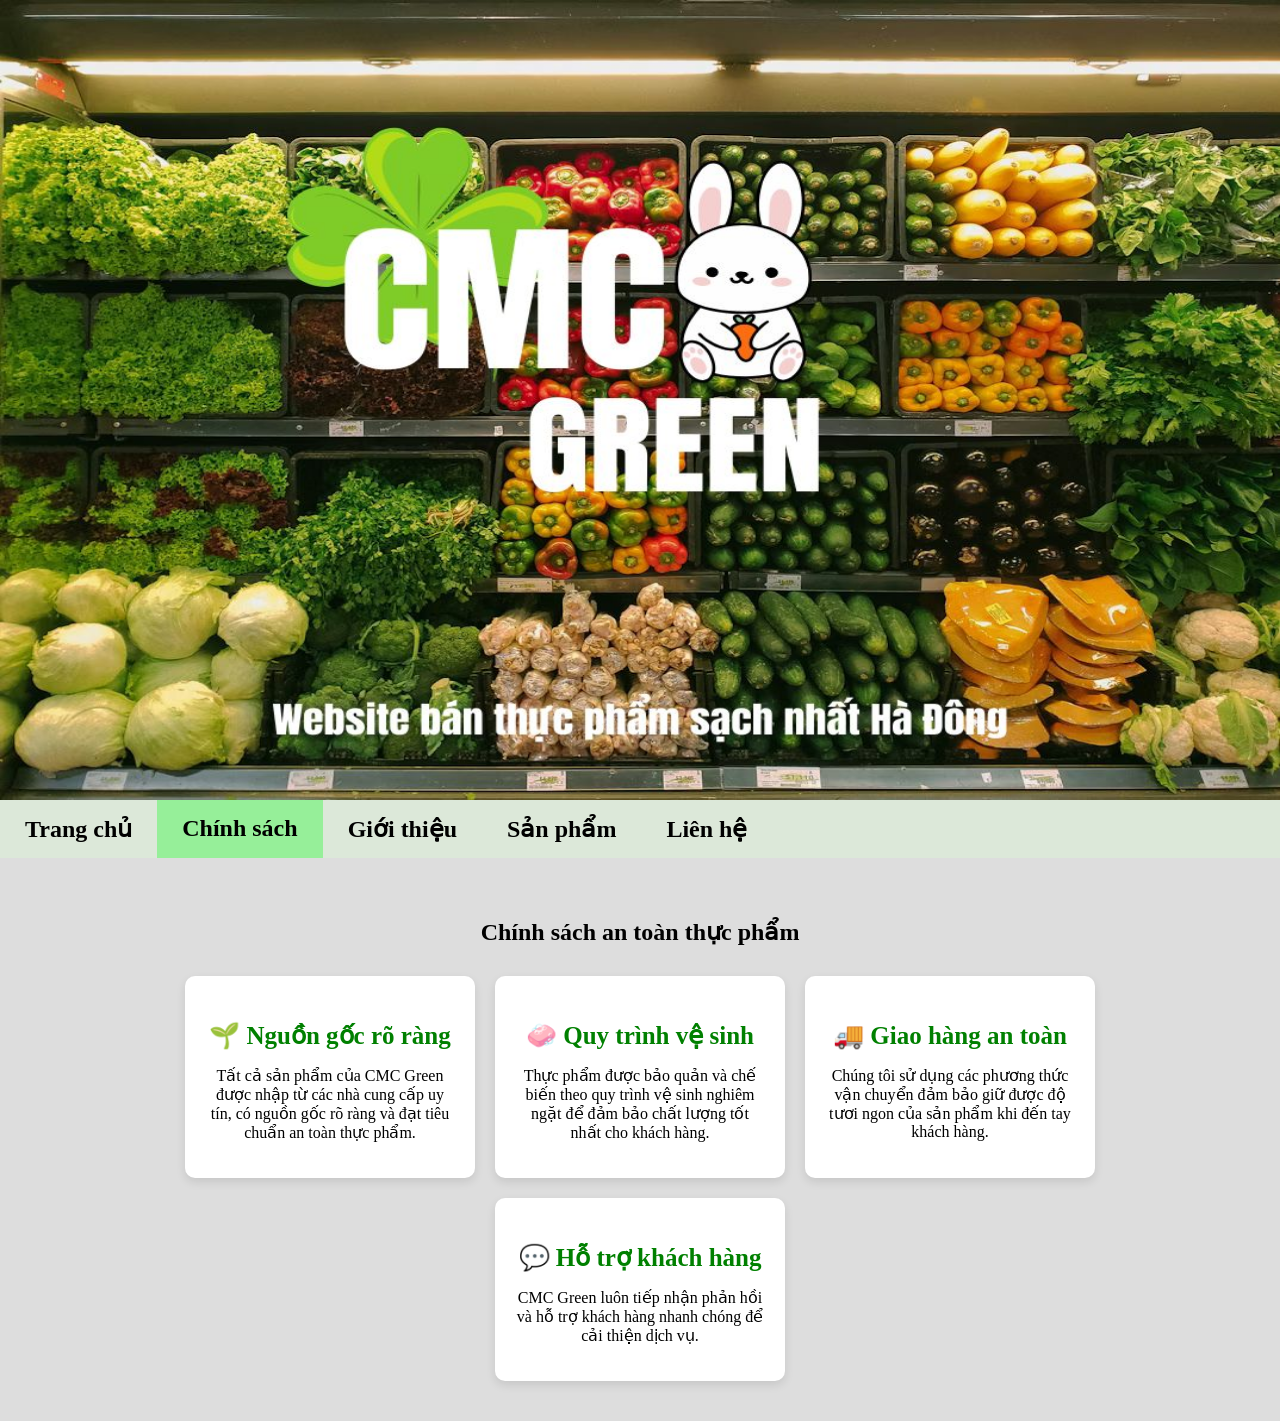
==== Chinhsach/chinhsach.html @ d5b913d3 "vinh p1 chinhsach" ====
<!doctype html>
<html lang="vi">
  <head>
    <meta charset="UTF-8" />
    <meta name="viewport" content="width=device-width, initial-scale=1.0" />
    <title>CMC GREEN</title>

    <link rel="stylesheet" href="../ALL CSS/chinhsach.css" />
    <link rel="stylesheet" href="../ALL CSS/home.css">
  </head>

  <body>

    <img src="../IMG/imgHome/CMC GREEN (1).jpg" class="banner" />

    <nav class="navbar">
      <ul>
        <li>
          <a href="../index.html"><b>Trang chủ</b></a>
        </li>

        <li class="active">
          <a href="./chinhsach.html"><b>Chính sách</b></a>
        </li>

        <li>
          <a href="../Gioithieu/gt.html"><b>Giới thiệu</b></a>
        </li>

        <li>
          <a href="../Sanpham/sanpham.html"><b>Sản phẩm</b></a>
        </li>

        <li>
          <a href="../LienHe/lienhe.html"><b>Liên hệ</b></a>
        </li>
      </ul>
    </nav>

    <section class="policy">

<h1>Chính sách an toàn thực phẩm</h1>

<div class="policy-container">

<div class="policy-box">
<h3>🌱 Nguồn gốc rõ ràng</h3>
<p>
Tất cả sản phẩm của CMC Green được nhập từ các nhà cung cấp uy tín,
có nguồn gốc rõ ràng và đạt tiêu chuẩn an toàn thực phẩm.
</p>
</div>

<div class="policy-box">
<h3>🧼 Quy trình vệ sinh</h3>
<p>
Thực phẩm được bảo quản và chế biến theo quy trình vệ sinh nghiêm ngặt
để đảm bảo chất lượng tốt nhất cho khách hàng.
</p>
</div>

<div class="policy-box">
<h3>🚚 Giao hàng an toàn</h3>
<p>
Chúng tôi sử dụng các phương thức vận chuyển đảm bảo giữ được
độ tươi ngon của sản phẩm khi đến tay khách hàng.
</p>
</div>

<div class="policy-box">
<h3>💬 Hỗ trợ khách hàng</h3>
<p>
CMC Green luôn tiếp nhận phản hồi và hỗ trợ khách hàng nhanh chóng
để cải thiện dịch vụ.
</p>
</div>

</div>

</section>
---- ALL CSS/chinhsach.css ----
.policy{
padding:40px;
text-align:center;
}

.policy-container{
display:flex;
flex-wrap:wrap;
justify-content:center;
gap:20px;
margin-top:30px;
}

.policy-box{
background:white;
padding:20px;
width:250px;
border-radius:10px;
box-shadow:0 4px 10px rgba(0,0,0,0.1);
transition:0.3s;
}

.policy-box:hover{
transform:translateY(-5px);
}

.policy-box h3{
color:green;
margin-bottom:10px;
}
---- ALL CSS/home.css ----
body {
  margin: 0;
  background: #ddd;
}

.banner {
  width: 100%;
  height: 800px;
  display: block;
}

.navbar {
  background: #dce8d9;
  width: 100%;
}

.navbar ul {
  list-style: none;
  margin: 0;
  padding: 0;
  display: flex;
}

.navbar li {
  padding: 15px 25px;
  transition: 0.3s;
}

.navbar a {
  text-decoration: none;
  color: black;
  display: block;
}

.navbar li:hover {
  background: #96ef99;
  transform: scale(1.1);
}

.active {
  background: #96ef99;
}

.tieudesp {
  background: #93de80;
  padding: 15px;
  font-size: 24px;
  color: black;
  font-weight: bold;
  margin-top: 20px;
}

.sp-container {
  display: grid;
  grid-template-columns: repeat(4, 1fr);
  gap: 30px;
  padding: 20px;
}

.sanpham {
  text-align: center;
}

.sanpham img {
  width: 100%;
  height: 200px;
  object-fit: cover;
  border: 1px solid black;
}

@media (max-width: 800px) {
  .sp-container {
    grid-template-columns: repeat(2, 1fr);
  }
}

@media (max-width: 500px) {
  .sp-container {
    grid-template-columns: 1fr;
  }
}

b {
  font-size: 24px;
}

.price {
  font-size: 25px;
  color: red;
}
h3 {
  font-size: 25px;
}
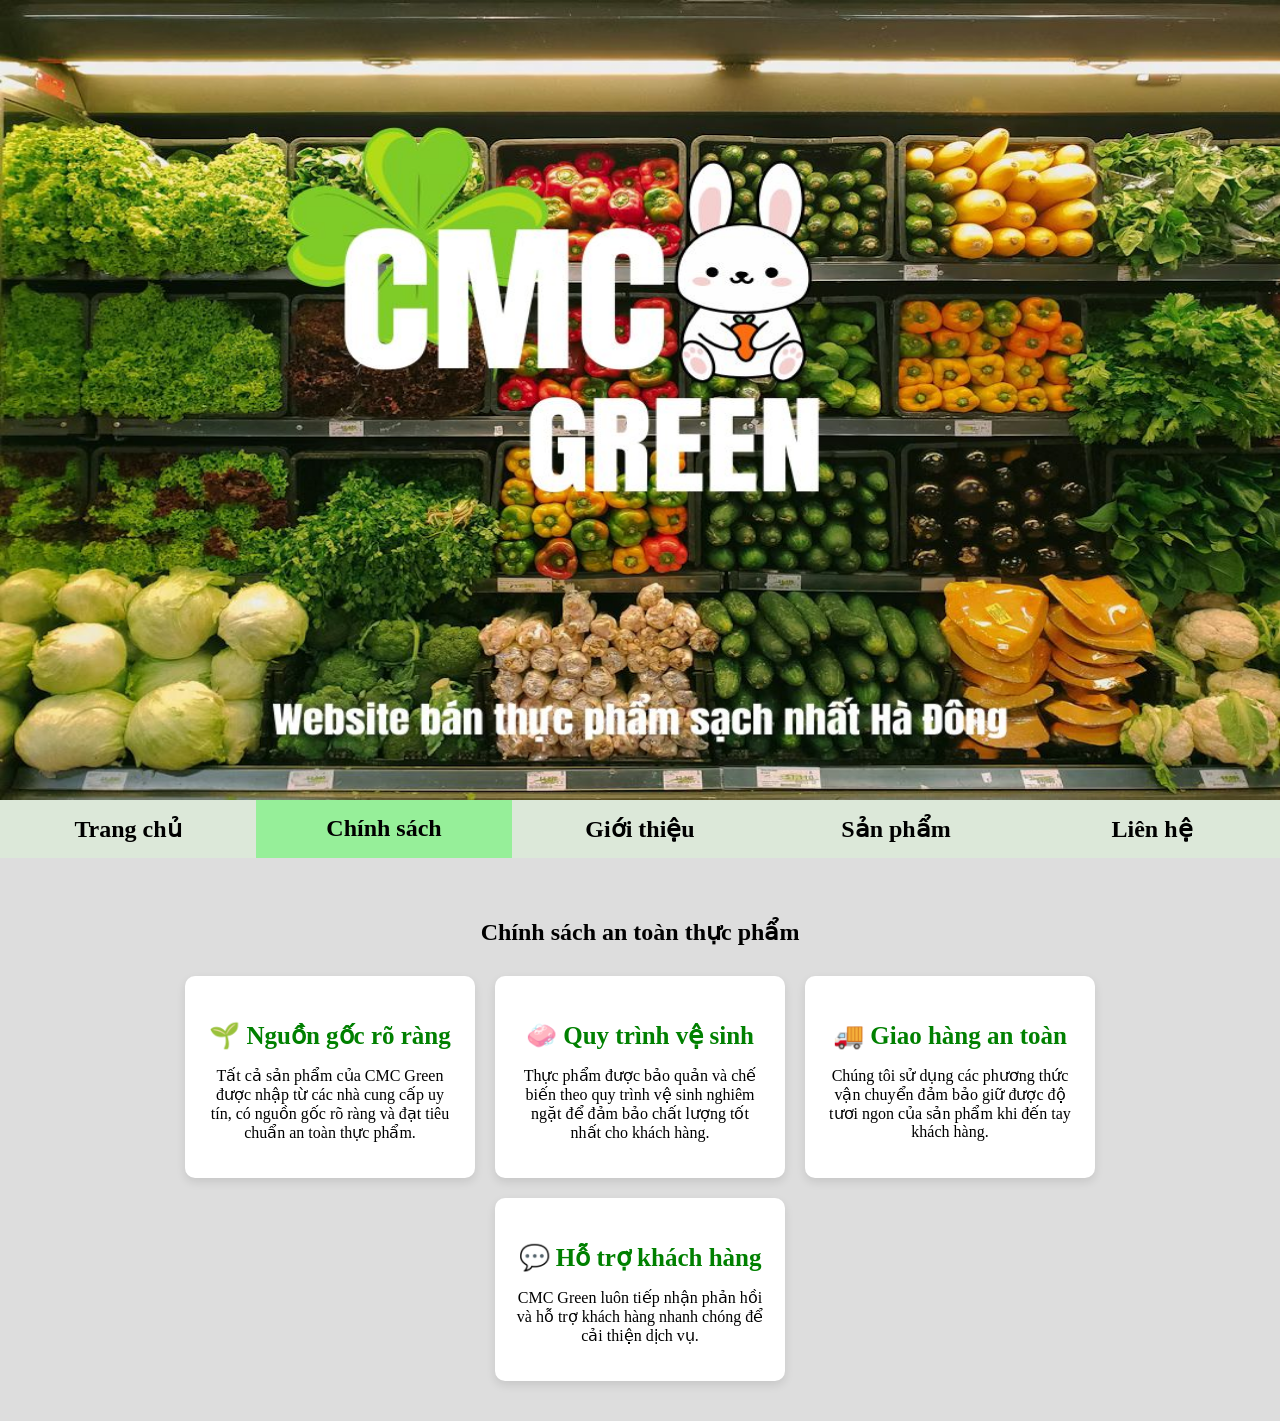
==== commit cdef1978: "dropdown for all pages" ====
--- a/Chinhsach/chinhsach.html
+++ b/Chinhsach/chinhsach.html
@@ -27,8 +27,13 @@
           <a href="../Gioithieu/gt.html"><b>Giới thiệu</b></a>
         </li>
 
-        <li>
-          <a href="../Sanpham/sanpham.html"><b>Sản phẩm</b></a>
+        <li class="dropdown-parent">
+          <a href="../Sanpham/sanpham.html" class="nav-link">Sản phẩm</a>
+          <ul class="dropdown-menu">
+            <li><a href="../Sanpham/sanpham.html#rau">Rau</a></li>
+            <li><a href="../Sanpham/sanpham.html#hoaqua">Hoa quả</a></li>
+            <li><a href="../Sanpham/sanpham.html#nam">Nấm</a></li>
+          </ul>
         </li>
 
         <li>
--- a/ALL CSS/home.css
+++ b/ALL CSS/home.css
@@ -1,6 +1,7 @@
 body {
   margin: 0;
   background: #ddd;
+  padding: 0;
 }
 
 .banner {
@@ -9,12 +10,23 @@
   display: block;
 }
 
+.footer {
+  width: 100%;
+}
+
+.footer img {
+  width: 100%;
+  height: auto;
+  display: block;
+}
 .navbar {
   background: #dce8d9;
   width: 100%;
 }
 
 .navbar ul {
+  display: flex;
+  flex-wrap: wrap;
   list-style: none;
   margin: 0;
   padding: 0;
@@ -22,8 +34,10 @@
 }
 
 .navbar li {
+  flex: 1;
   padding: 15px 25px;
   transition: 0.3s;
+  text-align: center;
 }
 
 .navbar a {
@@ -53,8 +67,14 @@
 .sp-container {
   display: grid;
   grid-template-columns: repeat(4, 1fr);
-  gap: 30px;
+  gap: 20px;
   padding: 20px;
+}
+
+@media (max-width: 768px) {
+  .sp-container {
+    grid-template-columns: repeat(2, 1fr);
+  }
 }
 
 .sanpham {
@@ -84,6 +104,11 @@
   font-size: 24px;
 }
 
+img {
+  max-width: 100%;
+  height: auto;
+}
+
 .price {
   font-size: 25px;
   color: red;
@@ -91,3 +116,46 @@
 h3 {
   font-size: 25px;
 }
+/* dropdown */
+.dropdown-parent {
+    font-size: 24px;
+    font-weight: bold;
+  position: relative;
+}
+
+.navbar ul li ul.dropdown-menu {
+  display: none;
+  position: absolute;
+  top: 100%;
+  left: 0;
+  background: #ffffff;
+  min-width: 180px;
+  box-shadow: 0px 8px 16px rgba(0,0,0,0.1);
+  flex-direction: column;
+  padding: 0;
+  z-index: 1000;
+}
+
+.dropdown-parent:hover .dropdown-menu {
+  display: block;
+}
+
+.dropdown-menu li {
+  padding: 0;
+  width: 100%;
+  font-size: 22px;
+  white-space: nowrap;
+  font-weight: normal;
+  transform: none;
+}
+
+.dropdown-menu a {
+  padding: 18px 249px;
+  position: middle;
+  border-bottom: 1px solid #eee;
+}
+
+.dropdown-menu li:hover {
+  background: #f1f1f1;
+  transform: none;
+}
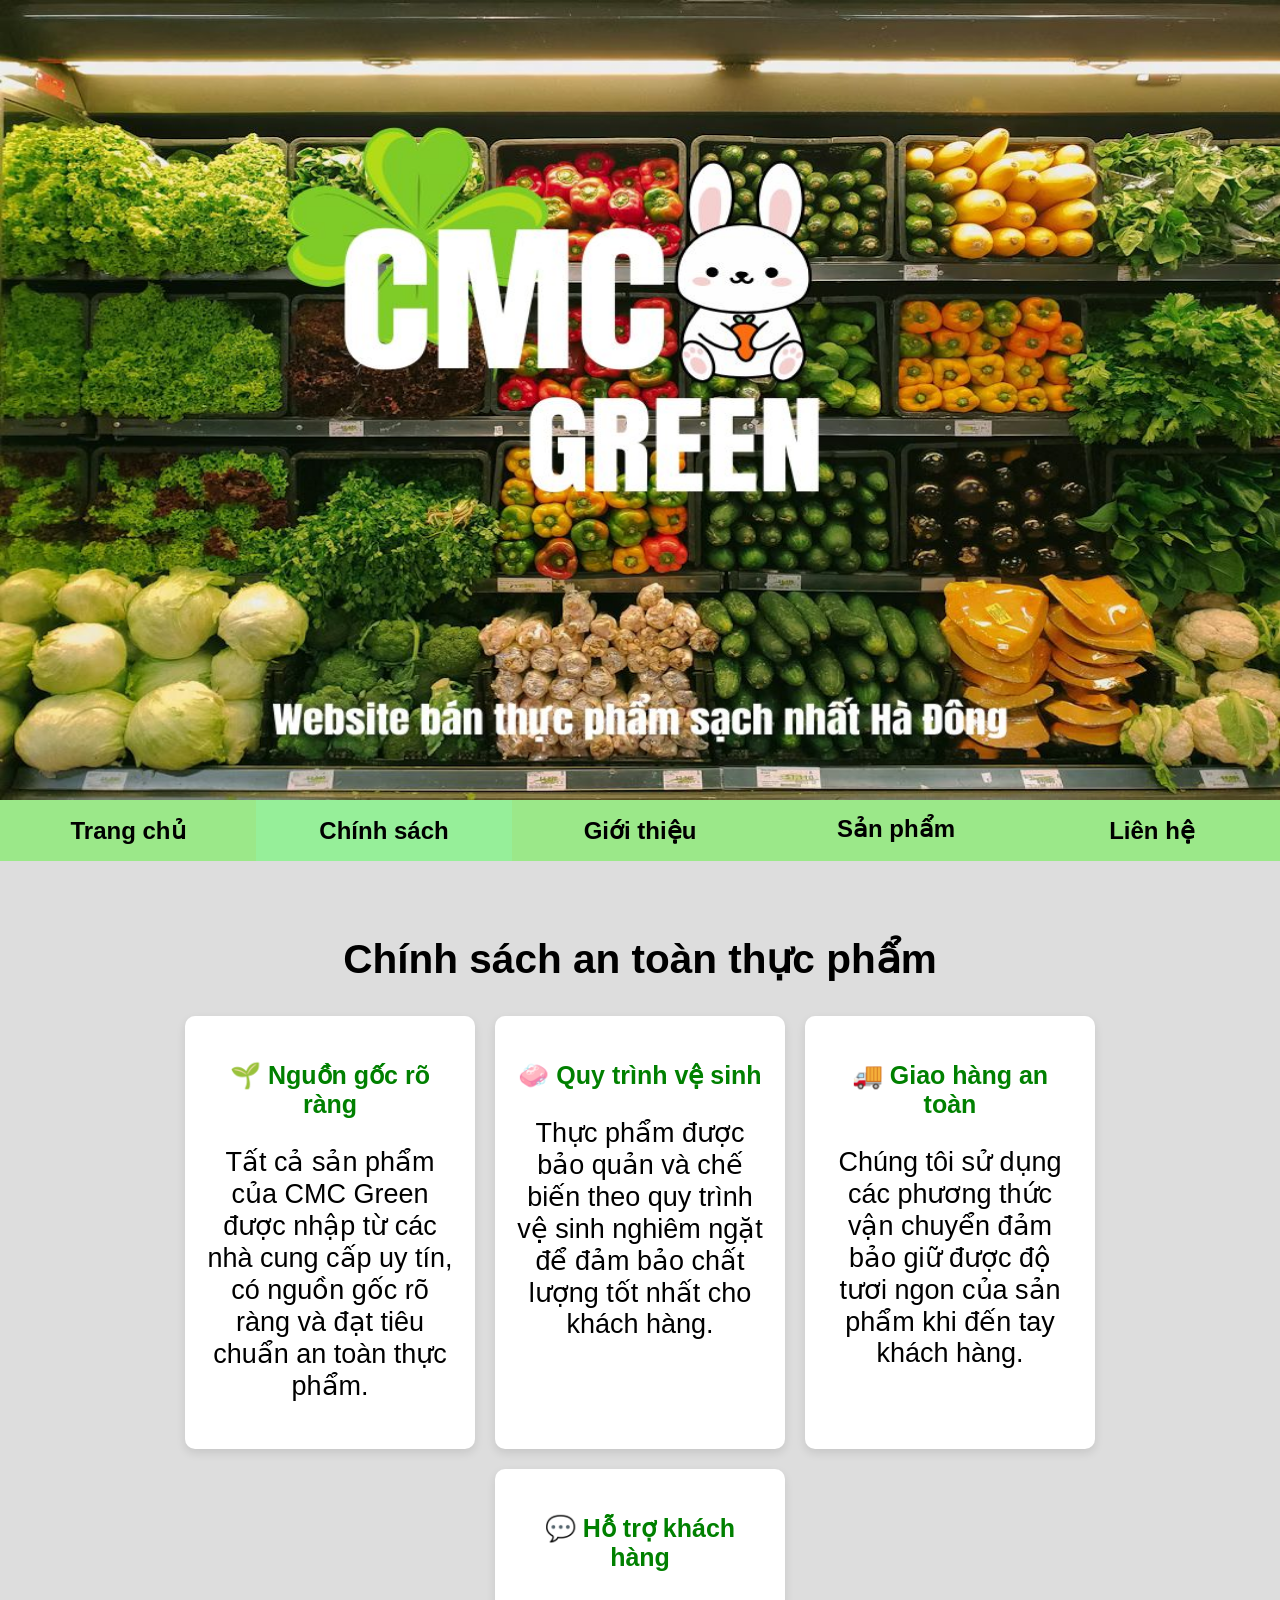
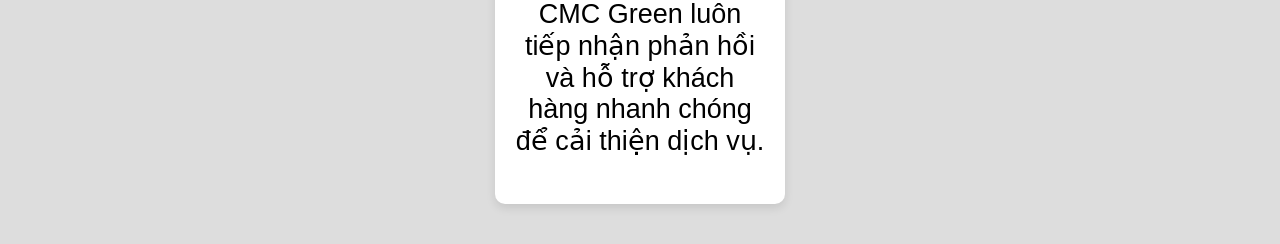
==== commit 5eeb7250: "sua1" ====
--- a/Chinhsach/chinhsach.html
+++ b/Chinhsach/chinhsach.html
@@ -6,11 +6,10 @@
     <title>CMC GREEN</title>
 
     <link rel="stylesheet" href="../ALL CSS/chinhsach.css" />
-    <link rel="stylesheet" href="../ALL CSS/home.css">
+    <link rel="stylesheet" href="../ALL CSS/home.css" />
   </head>
 
   <body>
-
     <img src="../IMG/imgHome/CMC GREEN (1).jpg" class="banner" />
 
     <nav class="navbar">
@@ -28,7 +27,7 @@
         </li>
 
         <li class="dropdown-parent">
-          <a href="../Sanpham/sanpham.html" class="nav-link">Sản phẩm</a>
+          <a href="../Sanpham/sanpham.html" class="nav-link"><b>Sản phẩm</b></a>
           <ul class="dropdown-menu">
             <li><a href="../Sanpham/sanpham.html#rau">Rau</a></li>
             <li><a href="../Sanpham/sanpham.html#hoaqua">Hoa quả</a></li>
@@ -43,43 +42,41 @@
     </nav>
 
     <section class="policy">
+      <h1>Chính sách an toàn thực phẩm</h1>
 
-<h1>Chính sách an toàn thực phẩm</h1>
+      <div class="policy-container">
+        <div class="policy-box">
+          <h3>🌱 Nguồn gốc rõ ràng</h3>
+          <p>
+            Tất cả sản phẩm của CMC Green được nhập từ các nhà cung cấp uy tín,
+            có nguồn gốc rõ ràng và đạt tiêu chuẩn an toàn thực phẩm.
+          </p>
+        </div>
 
-<div class="policy-container">
+        <div class="policy-box">
+          <h3>🧼 Quy trình vệ sinh</h3>
+          <p>
+            Thực phẩm được bảo quản và chế biến theo quy trình vệ sinh nghiêm
+            ngặt để đảm bảo chất lượng tốt nhất cho khách hàng.
+          </p>
+        </div>
 
-<div class="policy-box">
-<h3>🌱 Nguồn gốc rõ ràng</h3>
-<p>
-Tất cả sản phẩm của CMC Green được nhập từ các nhà cung cấp uy tín,
-có nguồn gốc rõ ràng và đạt tiêu chuẩn an toàn thực phẩm.
-</p>
-</div>
+        <div class="policy-box">
+          <h3>🚚 Giao hàng an toàn</h3>
+          <p>
+            Chúng tôi sử dụng các phương thức vận chuyển đảm bảo giữ được độ
+            tươi ngon của sản phẩm khi đến tay khách hàng.
+          </p>
+        </div>
 
-<div class="policy-box">
-<h3>🧼 Quy trình vệ sinh</h3>
-<p>
-Thực phẩm được bảo quản và chế biến theo quy trình vệ sinh nghiêm ngặt
-để đảm bảo chất lượng tốt nhất cho khách hàng.
-</p>
-</div>
-
-<div class="policy-box">
-<h3>🚚 Giao hàng an toàn</h3>
-<p>
-Chúng tôi sử dụng các phương thức vận chuyển đảm bảo giữ được
-độ tươi ngon của sản phẩm khi đến tay khách hàng.
-</p>
-</div>
-
-<div class="policy-box">
-<h3>💬 Hỗ trợ khách hàng</h3>
-<p>
-CMC Green luôn tiếp nhận phản hồi và hỗ trợ khách hàng nhanh chóng
-để cải thiện dịch vụ.
-</p>
-</div>
-
-</div>
-
-</section>+        <div class="policy-box">
+          <h3>💬 Hỗ trợ khách hàng</h3>
+          <p>
+            CMC Green luôn tiếp nhận phản hồi và hỗ trợ khách hàng nhanh chóng
+            để cải thiện dịch vụ.
+          </p>
+        </div>
+      </div>
+    </section>
+  </body>
+</html>
--- a/ALL CSS/home.css
+++ b/ALL CSS/home.css
@@ -2,6 +2,9 @@
   margin: 0;
   background: #ddd;
   padding: 0;
+  font-family: "Segoe UI", Tahoma, Geneva, Verdana, sans-serif;
+  font-size: 27px;
+  height: 100vh;
 }
 
 .banner {
@@ -20,7 +23,7 @@
   display: block;
 }
 .navbar {
-  background: #dce8d9;
+  background-color: #96e983ed;
   width: 100%;
 }
 
@@ -31,6 +34,7 @@
   margin: 0;
   padding: 0;
   display: flex;
+  width: 100%;
 }
 
 .navbar li {
@@ -40,6 +44,10 @@
   text-align: center;
 }
 
+.navbar li:first-child {
+  margin: auto;
+}
+
 .navbar a {
   text-decoration: none;
   color: black;
@@ -47,7 +55,7 @@
 }
 
 .navbar li:hover {
-  background: #96ef99;
+  background: #18771b;
   transform: scale(1.1);
 }
 
@@ -106,7 +114,7 @@
 
 img {
   max-width: 100%;
-  height: auto;
+  height: 500px;
 }
 
 .price {
@@ -118,8 +126,8 @@
 }
 /* dropdown */
 .dropdown-parent {
-    font-size: 24px;
-    font-weight: bold;
+  font-size: 24px;
+  font-weight: bold;
   position: relative;
 }
 
@@ -130,7 +138,7 @@
   left: 0;
   background: #ffffff;
   min-width: 180px;
-  box-shadow: 0px 8px 16px rgba(0,0,0,0.1);
+  box-shadow: 0px 8px 16px rgba(0, 0, 0, 0.1);
   flex-direction: column;
   padding: 0;
   z-index: 1000;
@@ -158,4 +166,4 @@
 .dropdown-menu li:hover {
   background: #f1f1f1;
   transform: none;
-}+}
